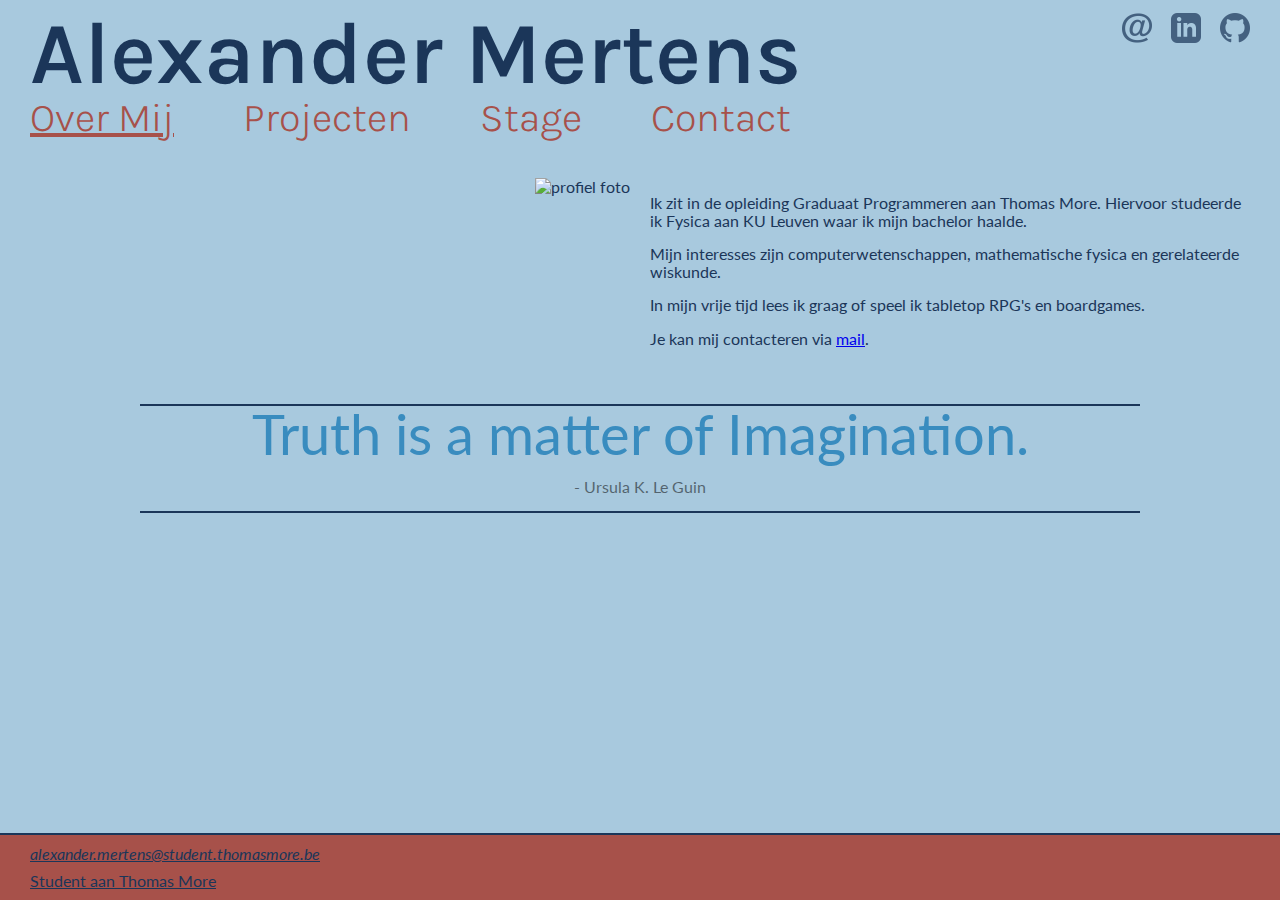
==== index.html @ 94bd8593 "Reposition content and footer" ====
<!DOCTYPE html>
<html>
  <head>
    <meta charset="utf-8" />
    <title>Alexander Mertens</title>
    <link
      href="https://fonts.googleapis.com/css2?family=Lato:ital,wght@0,100;0,300;0,400;0,700;0,900;1,100;1,300;1,400;1,700;1,900&display=swap"
      rel="stylesheet"
    />
    <link
      href="https://fonts.googleapis.com/css2?family=Karla:ital,wght@0,400;0,700;1,400;1,700&display=swap"
      rel="stylesheet"
    />
    <link href="styles/main.css" rel="stylesheet" />
  </head>
  <body>
    <header class="page-header">
      <h1>Alexander Mertens</h1>

      <nav class="socials-nav">
        <ul>
          <li>
            <a href="mailto:alexander.mertens@student.thomasmore.be">
              <img src="icons/mail.png" alt="Mail icon" />
            </a>
          </li>
          <li>
            <a href="https://www.linkedin.com/in/alexander-mertens3/">
              <img src="icons/linkedin.png" alt="Linkedin icon" />
            </a>
          </li>
          <li>
            <a href="https://github.com/AlexanderMertens">
              <img src="icons/github.png" alt="Github icon" />
            </a>
          </li>
        </ul>
      </nav>

      <nav class="main-nav">
        <ul>
          <li><a class="active" href="index.html">Over Mij</a></li>
          <li><a href="projecten.html">Projecten</a></li>
          <li><a href="stage.html">Stage</a></li>
          <li><a href="contact.html">Contact</a></li>
        </ul>
      </nav>
    </header>
    <main>
      <section id="introduction">
        <figure class="profile">
          <img src="images/profile.jpg" alt="profiel foto" />
        </figure>

        <div class="text-block">
          <p>
            Ik zit in de opleiding Graduaat Programmeren aan Thomas More.
            Hiervoor studeerde ik Fysica aan KU Leuven waar ik mijn bachelor
            haalde.
          </p>
          <p>
            Mijn interesses zijn computerwetenschappen, mathematische fysica en
            gerelateerde wiskunde.
          </p>
          <p>
            In mijn vrije tijd lees ik graag of speel ik tabletop RPG's en
            boardgames.
          </p>
          <p>
            Je kan mij contacteren via
            <a href="mailto:alexander.mertens@student.thomasmore.be">mail</a>.
          </p>
        </div>
      </section>
      <section id="quote">
        <blockquote>
          <h2>Truth is a matter of Imagination.</h2>
          <p>- Ursula K. Le Guin</p>
        </blockquote>
      </section>
    </main>

    <footer class="page-footer">
      <div class="content">
        <address>
          <a href="mailto:alexander.mertens@student.thomasmore.be"
            >alexander.mertens@student.thomasmore.be</a
          >
        </address>
        <p><a href="https://www.thomasmore.be/">Student aan Thomas More</a></p>
      </div>
    </footer>
  </body>
</html>
---- styles/main.css ----
html {
  font-family: "Lato", Arial, Helvetica, sans-serif;
  font-size: 16px;
  font-weight: 400;
  line-height: 1.1rem;
  color: #1b3659;
  background-color: #a8c9de;
}

body {
  margin: 0;
}

h1,
h2,
h3 {
  margin: 0;
}

h1 {
  font-size: 5.5rem;
  line-height: 5.5rem;
  font-weight: 600;
}

h2 {
  font-size: 3.5rem;
  line-height: 3.5rem;
  font-weight: 400;
  color: #398cbf;
}

/* HEADER */
.page-header {
  font-family: "Karla", Arial, Helvetica, sans-serif;
  margin: 10px 30px 30px;
  display: flex;
  flex-wrap: wrap;
  justify-content: space-between;
}

.page-header ul {
  margin: 0;
  padding: 0;
  font-size: 2.5rem;
  line-height: 2.5rem;
  font-weight: 300;
}

.page-header li {
  display: inline-block;
}

.socials-nav img:hover,
.socials-nav img:focus {
  opacity: 1;
  transform: scale(1.1);
}

.socials-nav img {
  max-width: 30px;
  height: auto;
  margin-left: 10px;
  opacity: 0.7;
}

.main-nav li {
  margin-right: 60px;
}

.main-nav a {
  color: #a7514a;
  text-decoration: none;
}

.main-nav a.active {
  text-decoration: underline;
  text-decoration-color: #a7514a;
}

.main-nav a:hover,
.main-nav a:focus,
.main-nav a.active {
  text-decoration: underline;
  text-decoration-color: #a7514a;
}

/* MAIN */
main {
  margin: 30px;
}

section#introduction {
  margin: 40px 0 40px;
  display: grid;
  grid-template-columns: 1fr 1fr;
}

#introduction figure {
  max-width: 600px;
  height: auto;
  justify-self: right;
  padding-right: 10px;
  margin: 0;
}

#introduction img {
  max-width: 600px;
  height: auto;
}

#introduction .text-block {
  padding-left: 10px;
}

blockquote {
  color: #398cbf;
  display: block;
  margin: 0 auto;
  text-align: center;
  border-style: solid none;
  border-color: #1b3659;
  border-width: 2px;
  width: 1000px;
}

blockquote p {
  color: black;
  opacity: 0.5;
}

/* CONTACT FORM*/
.contact-form {
  max-width: 400px;
  padding: 15px;
  margin: 0 auto;
}

.contact-form ul {
  margin: 20px 0;
  padding: 0;
  list-style-type: none;
}

.contact-form ul li {
  display: block;
  margin: 8px 0;
}

.contact-form input,
.contact-form textarea {
  width: 370px;
  padding: 0 10px;
  border: 0;
  margin: 0;
  font-family: "Lato", Arial, Helvetica, sans-serif;
  font-size: 1.2rem;
  line-height: 1.8rem;
  background-color: #1b3659;
  color: white;
}

.contact-form textarea {
  height: 150px;
}

.contact-form button {
  font-family: "Lato", Arial, Helvetica, sans-serif;
  font-size: 1.2rem;
  line-height: 1.8rem;
  background-color: #a8c9de;
  border: 5px solid #1b3659;
  cursor: pointer;
}

.visually-hidden {
  clip: rect(0 0 0 0);
  height: 1px;
  width: 1px;
  margin: -1px;
  overflow: hidden;
  padding: 0;
  position: absolute;
}

/* FOOTER */
.page-footer {
  width: 100%;
  padding: 0;
  border-top-style: solid;
  border-color: #1b3659;
  border-width: 2px;
  font-size: 1rem;
  line-height: 1.1rem;
  background-color: #a7514a;
  position: absolute;
  bottom: 0;
}

.page-footer .content {
  margin: 0 30px;
}

.page-footer address,
.page-footer p {
  margin: 10px 0;
}

.page-footer a {
  color: #1b3659;
  text-decoration: underline;
}
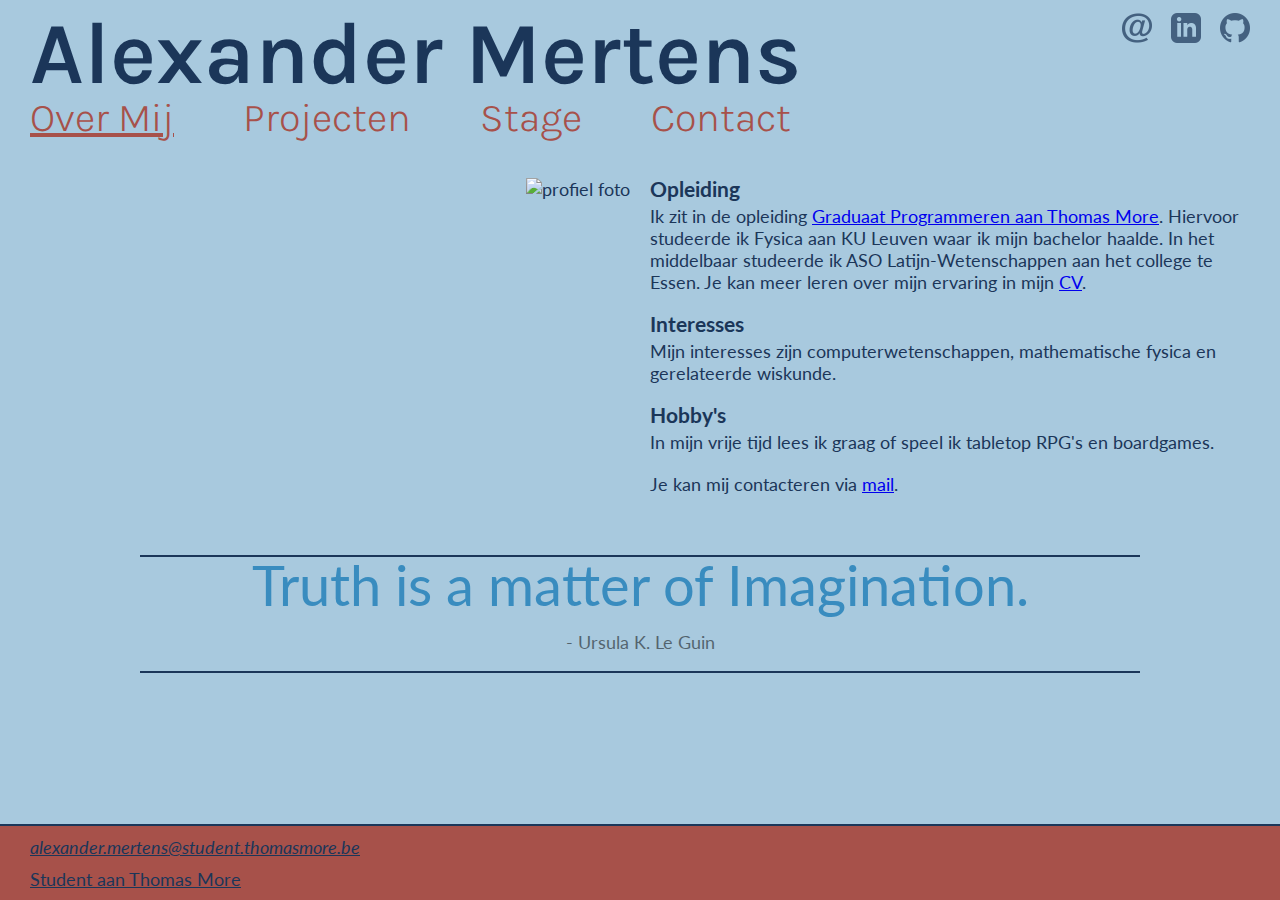
==== commit c6f1445d: "Add titles to about me page and adjust font sizes." ====
--- a/index.html
+++ b/index.html
@@ -1,94 +1,99 @@
 <!DOCTYPE html>
 <html>
-  <head>
-    <meta charset="utf-8" />
-    <title>Alexander Mertens</title>
-    <link
-      href="https://fonts.googleapis.com/css2?family=Lato:ital,wght@0,100;0,300;0,400;0,700;0,900;1,100;1,300;1,400;1,700;1,900&display=swap"
-      rel="stylesheet"
-    />
-    <link
-      href="https://fonts.googleapis.com/css2?family=Karla:ital,wght@0,400;0,700;1,400;1,700&display=swap"
-      rel="stylesheet"
-    />
-    <link href="styles/main.css" rel="stylesheet" />
-  </head>
-  <body>
-    <header class="page-header">
-      <h1>Alexander Mertens</h1>
 
-      <nav class="socials-nav">
-        <ul>
-          <li>
-            <a href="mailto:alexander.mertens@student.thomasmore.be">
-              <img src="icons/mail.png" alt="Mail icon" />
-            </a>
-          </li>
-          <li>
-            <a href="https://www.linkedin.com/in/alexander-mertens3/">
-              <img src="icons/linkedin.png" alt="Linkedin icon" />
-            </a>
-          </li>
-          <li>
-            <a href="https://github.com/AlexanderMertens">
-              <img src="icons/github.png" alt="Github icon" />
-            </a>
-          </li>
-        </ul>
-      </nav>
+<head>
+  <meta charset="utf-8" />
+  <title>Alexander Mertens</title>
+  <link
+    href="https://fonts.googleapis.com/css2?family=Lato:ital,wght@0,100;0,300;0,400;0,700;0,900;1,100;1,300;1,400;1,700;1,900&display=swap"
+    rel="stylesheet" />
+  <link href="https://fonts.googleapis.com/css2?family=Karla:ital,wght@0,400;0,700;1,400;1,700&display=swap"
+    rel="stylesheet" />
+  <link href="styles/main.css" rel="stylesheet" />
+</head>
 
-      <nav class="main-nav">
-        <ul>
-          <li><a class="active" href="index.html">Over Mij</a></li>
-          <li><a href="projecten.html">Projecten</a></li>
-          <li><a href="stage.html">Stage</a></li>
-          <li><a href="contact.html">Contact</a></li>
-        </ul>
-      </nav>
-    </header>
-    <main>
-      <section id="introduction">
-        <figure class="profile">
-          <img src="images/profile.jpg" alt="profiel foto" />
-        </figure>
+<body>
+  <header class="page-header">
+    <h1>Alexander Mertens</h1>
 
-        <div class="text-block">
-          <p>
-            Ik zit in de opleiding Graduaat Programmeren aan Thomas More.
-            Hiervoor studeerde ik Fysica aan KU Leuven waar ik mijn bachelor
-            haalde.
-          </p>
-          <p>
-            Mijn interesses zijn computerwetenschappen, mathematische fysica en
-            gerelateerde wiskunde.
-          </p>
-          <p>
-            In mijn vrije tijd lees ik graag of speel ik tabletop RPG's en
-            boardgames.
-          </p>
-          <p>
-            Je kan mij contacteren via
-            <a href="mailto:alexander.mertens@student.thomasmore.be">mail</a>.
-          </p>
-        </div>
-      </section>
-      <section id="quote">
-        <blockquote>
-          <h2>Truth is a matter of Imagination.</h2>
-          <p>- Ursula K. Le Guin</p>
-        </blockquote>
-      </section>
-    </main>
+    <nav class="socials-nav">
+      <ul>
+        <li>
+          <a href="mailto:alexander.mertens@student.thomasmore.be">
+            <img src="icons/mail.png" alt="Mail icon" />
+          </a>
+        </li>
+        <li>
+          <a href="https://www.linkedin.com/in/alexander-mertens3/">
+            <img src="icons/linkedin.png" alt="Linkedin icon" />
+          </a>
+        </li>
+        <li>
+          <a href="https://github.com/AlexanderMertens">
+            <img src="icons/github.png" alt="Github icon" />
+          </a>
+        </li>
+      </ul>
+    </nav>
 
-    <footer class="page-footer">
-      <div class="content">
-        <address>
-          <a href="mailto:alexander.mertens@student.thomasmore.be"
-            >alexander.mertens@student.thomasmore.be</a
-          >
-        </address>
-        <p><a href="https://www.thomasmore.be/">Student aan Thomas More</a></p>
+    <nav class="main-nav">
+      <ul>
+        <li><a class="active" href="index.html">Over Mij</a></li>
+        <li><a href="projecten.html">Projecten</a></li>
+        <li><a href="stage.html">Stage</a></li>
+        <li><a href="contact.html">Contact</a></li>
+      </ul>
+    </nav>
+  </header>
+  <main>
+    <section id="introduction">
+      <figure class="profile">
+        <img src="images/profile.jpg" alt="profiel foto" />
+      </figure>
+
+      <div class="text-block">
+        <h3>Opleiding</h3>
+        <p>
+          Ik zit in de opleiding
+          <a
+            href="https://www.thomasmore.be/opleidingen/graduaat/programmeren-dag-avondonderwijs/programmeren-dagonderwijs/antwerpen-0">Graduaat
+            Programmeren aan Thomas More</a>. Hiervoor studeerde ik Fysica aan KU Leuven waar ik mijn bachelor
+          haalde. In het middelbaar studeerde ik ASO Latijn-Wetenschappen aan
+          het college te Essen. Je kan meer leren over mijn ervaring in mijn
+          <a href="files/CV.pdf">CV</a>.
+        </p>
+        <h3>Interesses</h3>
+        <p>
+          Mijn interesses zijn computerwetenschappen, mathematische fysica en
+          gerelateerde wiskunde.
+        </p>
+        <h3>Hobby's</h3>
+        <p>
+          In mijn vrije tijd lees ik graag of speel ik tabletop RPG's en
+          boardgames.
+        </p>
+        <p>
+          Je kan mij contacteren via
+          <a href="mailto:alexander.mertens@student.thomasmore.be">mail</a>.
+        </p>
       </div>
-    </footer>
-  </body>
-</html>
+    </section>
+    <section id="quote">
+      <blockquote>
+        <h2>Truth is a matter of Imagination.</h2>
+        <p>- Ursula K. Le Guin</p>
+      </blockquote>
+    </section>
+  </main>
+
+  <footer class="page-footer">
+    <div class="content">
+      <address>
+        <a href="mailto:alexander.mertens@student.thomasmore.be">alexander.mertens@student.thomasmore.be</a>
+      </address>
+      <p><a href="https://www.thomasmore.be/">Student aan Thomas More</a></p>
+    </div>
+  </footer>
+</body>
+
+</html>--- a/styles/main.css
+++ b/styles/main.css
@@ -1,8 +1,8 @@
 html {
   font-family: "Lato", Arial, Helvetica, sans-serif;
-  font-size: 16px;
+  font-size: 18px;
   font-weight: 400;
-  line-height: 1.1rem;
+  line-height: 22px;
   color: #1b3659;
   background-color: #a8c9de;
 }
@@ -18,16 +18,24 @@
 }
 
 h1 {
-  font-size: 5.5rem;
-  line-height: 5.5rem;
+  font-size: 88px;
+  line-height: 88px;
   font-weight: 600;
 }
 
 h2 {
-  font-size: 3.5rem;
-  line-height: 3.5rem;
+  font-size: 56px;
+  line-height: 56px;
   font-weight: 400;
   color: #398cbf;
+}
+
+.text-block {
+  max-width: 600px;
+}
+
+.text-block p {
+  margin: 5px 0 20px;
 }
 
 /* HEADER */
@@ -42,8 +50,8 @@
 .page-header ul {
   margin: 0;
   padding: 0;
-  font-size: 2.5rem;
-  line-height: 2.5rem;
+  font-size: 40px;
+  line-height: 40px;
   font-weight: 300;
 }
 
@@ -85,7 +93,7 @@
   text-decoration-color: #a7514a;
 }
 
-/* MAIN */
+/* MAIN ABOUT ME*/
 main {
   margin: 30px;
 }
@@ -129,6 +137,8 @@
   opacity: 0.5;
 }
 
+/* PROJECTS SUMMARY PAGE */
+
 /* CONTACT FORM*/
 .contact-form {
   max-width: 400px;
@@ -154,8 +164,8 @@
   border: 0;
   margin: 0;
   font-family: "Lato", Arial, Helvetica, sans-serif;
-  font-size: 1.2rem;
-  line-height: 1.8rem;
+  font-size: 20px;
+  line-height: 28px;
   background-color: #1b3659;
   color: white;
 }
@@ -166,8 +176,8 @@
 
 .contact-form button {
   font-family: "Lato", Arial, Helvetica, sans-serif;
-  font-size: 1.2rem;
-  line-height: 1.8rem;
+  font-size: 20px;
+  line-height: 28px;
   background-color: #a8c9de;
   border: 5px solid #1b3659;
   cursor: pointer;
@@ -190,8 +200,6 @@
   border-top-style: solid;
   border-color: #1b3659;
   border-width: 2px;
-  font-size: 1rem;
-  line-height: 1.1rem;
   background-color: #a7514a;
   position: absolute;
   bottom: 0;
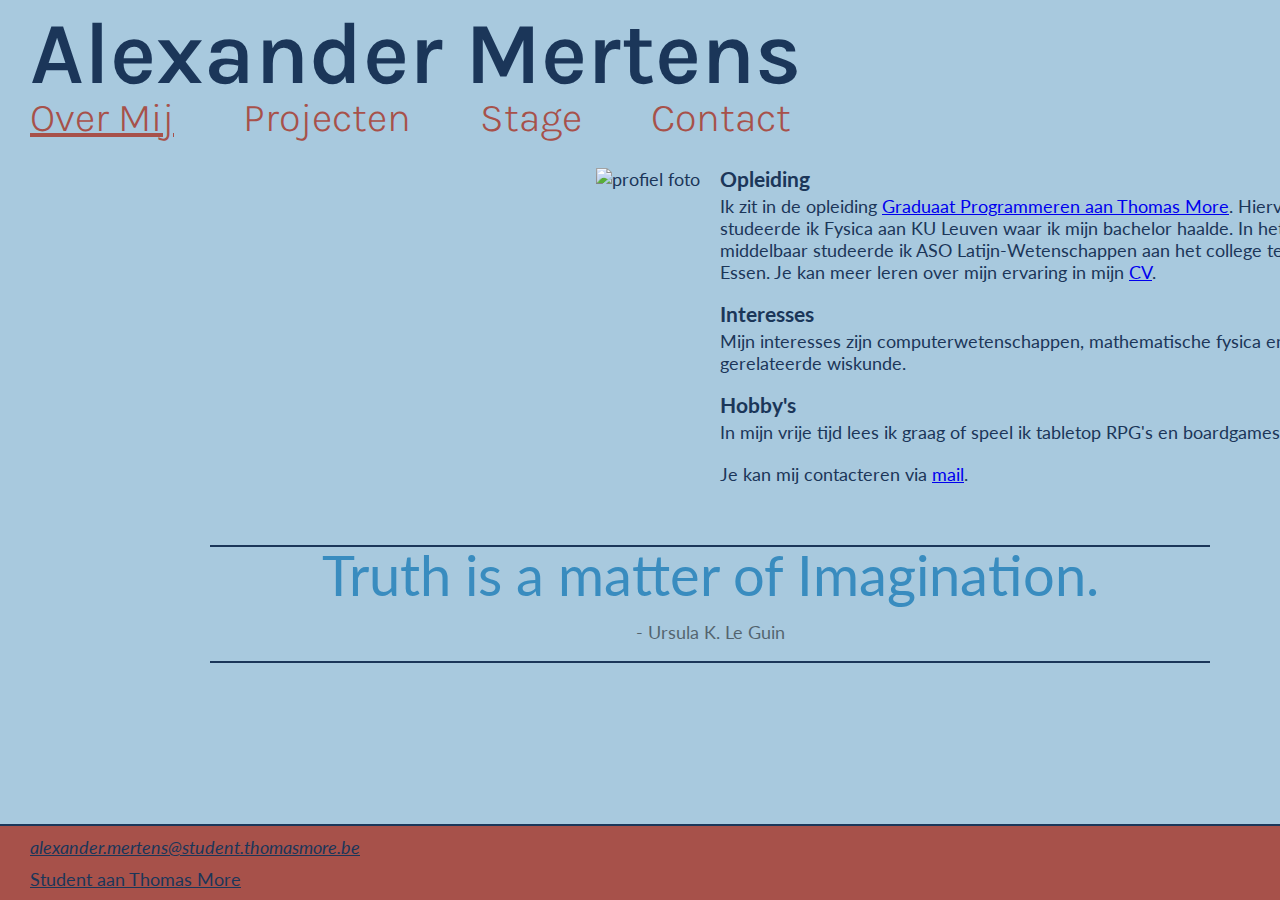
==== commit e181ceac: "Add content for portfolio project site" ====
--- a/index.html
+++ b/index.html
@@ -46,12 +46,12 @@
     </nav>
   </header>
   <main>
-    <section id="introduction">
-      <figure class="profile">
+    <section id="introduction" class="two-split">
+      <figure class="profile left">
         <img src="images/profile.jpg" alt="profiel foto" />
       </figure>
 
-      <div class="text-block">
+      <div class="text-block right">
         <h3>Opleiding</h3>
         <p>
           Ik zit in de opleiding
--- a/styles/main.css
+++ b/styles/main.css
@@ -11,6 +11,11 @@
   margin: 0;
 }
 
+header, main, footer {
+  width: 1380px; /*1440 - 2 * 30 (margin) px */
+  padding: 0 calc((100% - 1440px) / 2);
+}
+
 h1,
 h2,
 h3 {
@@ -28,6 +33,10 @@
   line-height: 56px;
   font-weight: 400;
   color: #398cbf;
+}
+
+h2.page-title {
+  margin-bottom: 20px;
 }
 
 .text-block {
@@ -95,30 +104,47 @@
 
 /* MAIN ABOUT ME*/
 main {
-  margin: 30px;
-}
-
-section#introduction {
-  margin: 40px 0 40px;
+  margin: 20px;
+}
+
+section.two-split{
+  margin: 0 0 40px;
   display: grid;
   grid-template-columns: 1fr 1fr;
 }
 
-#introduction figure {
+.two-split figure {
   max-width: 600px;
   height: auto;
+}
+
+.two-split img, 
+.two-split video {
+  max-width: 600px;
+  height: auto;
+}
+
+.two-split:last-child {
+  margin-bottom: 80px;
+}
+
+.left {
   justify-self: right;
-  padding-right: 10px;
-  margin: 0;
-}
-
-#introduction img {
-  max-width: 600px;
-  height: auto;
-}
-
-#introduction .text-block {
-  padding-left: 10px;
+  margin: 0 10px 0 0;
+}
+
+.right {
+  justify-self: left;
+  margin: 0 0 0 10px;
+}
+
+.two-split img,
+.two-split video {
+  display: block;
+}
+
+figure.bordered {
+  border: 2px solid #1b3659;
 }
 
 blockquote {
@@ -137,7 +163,50 @@
   opacity: 0.5;
 }
 
+.centered {
+  text-align: center;
+}
+
 /* PROJECTS SUMMARY PAGE */
+.projecten-container {
+  display: grid;
+  grid-template-columns: 1fr 1fr 1fr;
+}
+
+.projecten-container article {
+  display: flex;
+  align-items: flex-start;
+  flex-wrap: wrap;
+}
+
+.projecten-container article h2 {
+  width: 100%;
+}
+
+.projecten-container figure {
+  display: inline-block;
+  max-width: 250px;
+  height: auto;
+  margin: 20px 0 0 0;
+}
+
+.projecten-container p {
+  display: inline-block;
+  width: 150px;
+  margin-left: 10px;
+  font-size: 14px;
+  line-height: 18px;
+}
+
+.projecten-container img {
+  display: block;
+  max-width: 250px;
+  height: auto;
+}
+
+.project-summary {
+  text-decoration: none;
+}
 
 /* CONTACT FORM*/
 .contact-form {
@@ -201,7 +270,7 @@
   border-color: #1b3659;
   border-width: 2px;
   background-color: #a7514a;
-  position: absolute;
+  position: fixed;
   bottom: 0;
 }
 
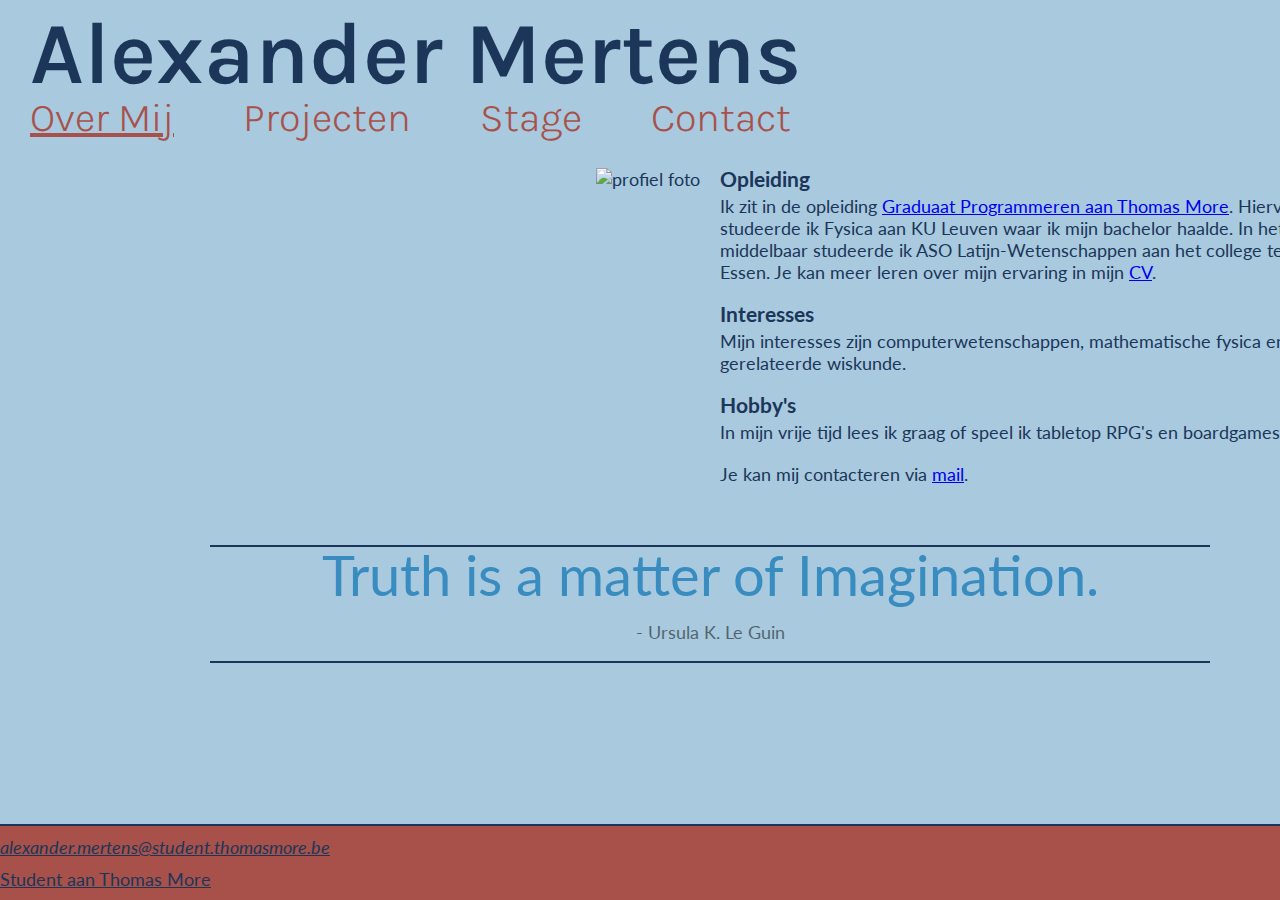
==== commit e2b26be9: "Made site title clickable" ====
--- a/index.html
+++ b/index.html
@@ -14,7 +14,7 @@
 
 <body>
   <header class="page-header">
-    <h1>Alexander Mertens</h1>
+    <h1><a href="index.html">Alexander Mertens</a></h1>
 
     <nav class="socials-nav">
       <ul>
--- a/styles/main.css
+++ b/styles/main.css
@@ -26,6 +26,11 @@
   font-size: 88px;
   line-height: 88px;
   font-weight: 600;
+}
+
+h1 a {
+  color: #1b3659;
+  text-decoration: none;
 }
 
 h2 {
@@ -264,8 +269,7 @@
 
 /* FOOTER */
 .page-footer {
-  width: 100%;
-  padding: 0;
+  padding: 0 calc((100% - 1380px) / 2);
   border-top-style: solid;
   border-color: #1b3659;
   border-width: 2px;
@@ -274,10 +278,6 @@
   bottom: 0;
 }
 
-.page-footer .content {
-  margin: 0 30px;
-}
-
 .page-footer address,
 .page-footer p {
   margin: 10px 0;
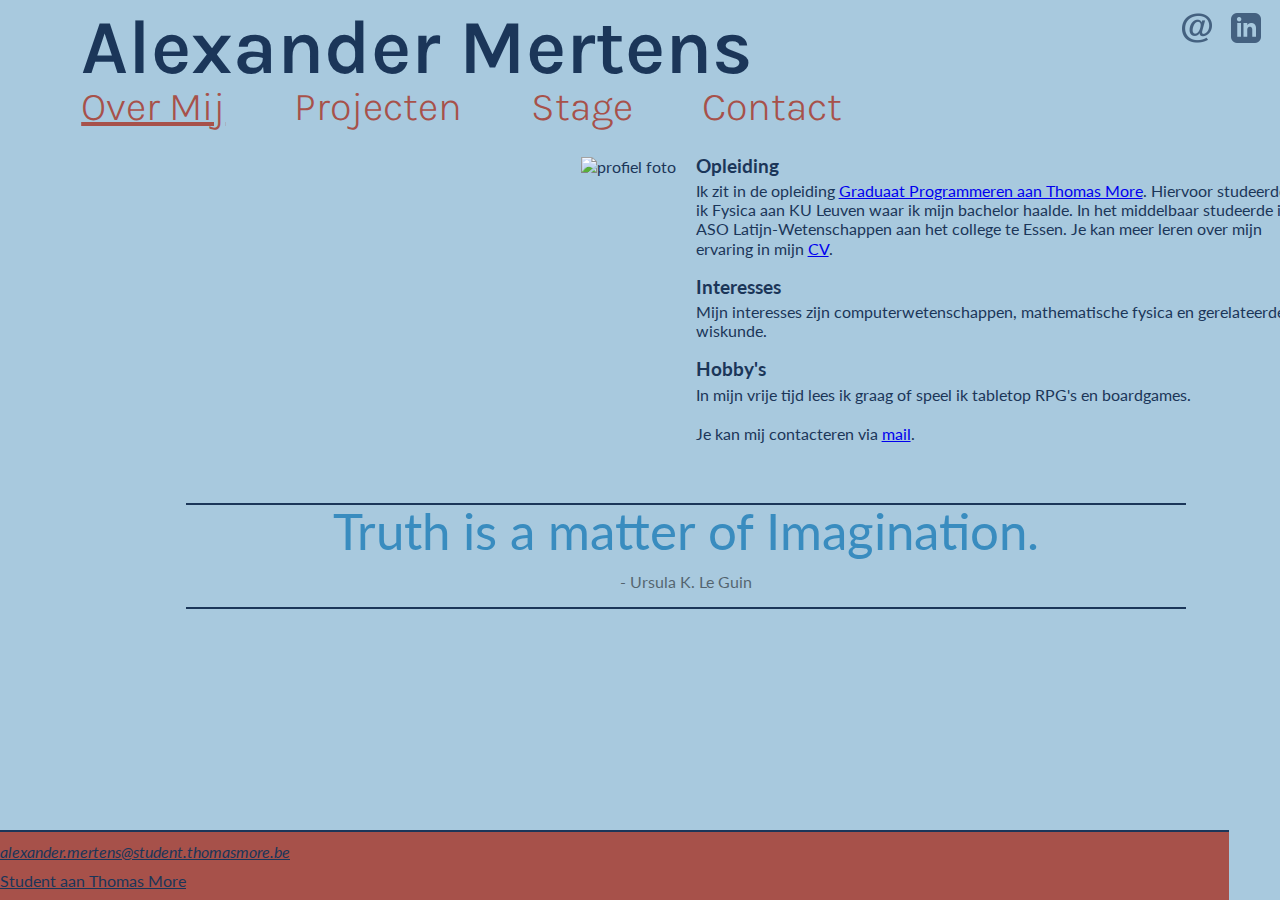
==== commit ad2ad115: "Formatting and adding some responsive units" ====
--- a/styles/main.css
+++ b/styles/main.css
@@ -1,8 +1,8 @@
 html {
   font-family: "Lato", Arial, Helvetica, sans-serif;
-  font-size: 18px;
+  font-size: 1.25vw;
   font-weight: 400;
-  line-height: 22px;
+  line-height: 1.5vw;
   color: #1b3659;
   background-color: #a8c9de;
 }
@@ -11,9 +11,11 @@
   margin: 0;
 }
 
-header, main, footer {
-  width: 1380px; /*1440 - 2 * 30 (margin) px */
-  padding: 0 calc((100% - 1440px) / 2);
+header,
+main,
+footer {
+  width: 96vw;
+  padding: 0 4vw;
 }
 
 h1,
@@ -23,8 +25,8 @@
 }
 
 h1 {
-  font-size: 88px;
-  line-height: 88px;
+  font-size: 6vw;
+  line-height: 6vw;
   font-weight: 600;
 }
 
@@ -34,8 +36,8 @@
 }
 
 h2 {
-  font-size: 56px;
-  line-height: 56px;
+  font-size: 4vw;
+  line-height: 4vw;
   font-weight: 400;
   color: #398cbf;
 }
@@ -112,7 +114,7 @@
   margin: 20px;
 }
 
-section.two-split{
+section.two-split {
   margin: 0 0 40px;
   display: grid;
   grid-template-columns: 1fr 1fr;
@@ -123,7 +125,7 @@
   height: auto;
 }
 
-.two-split img, 
+.two-split img,
 .two-split video {
   max-width: 600px;
   height: auto;
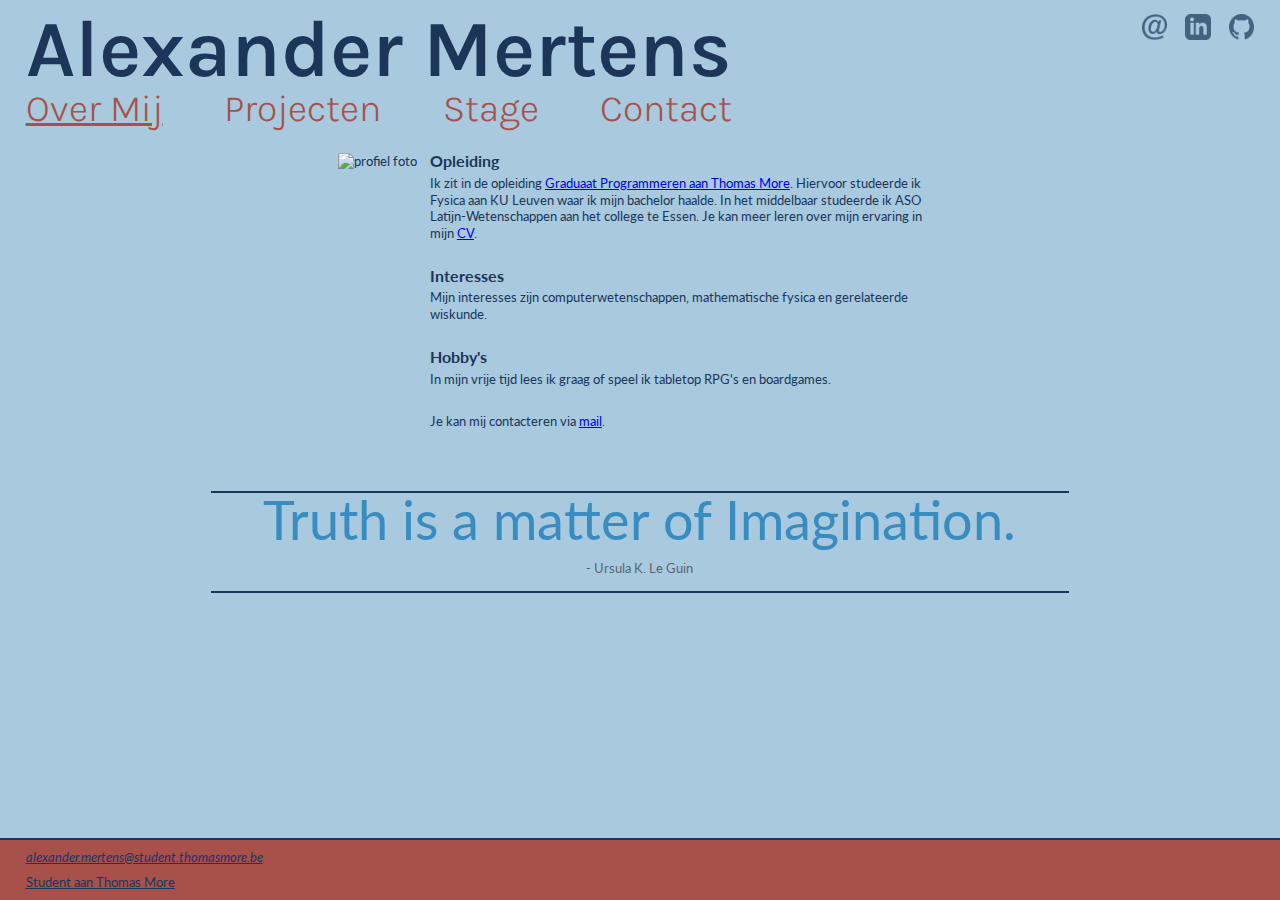
==== commit 31ebf808: "Make projects page responsive" ====
--- a/index.html
+++ b/index.html
@@ -3,6 +3,8 @@
 
 <head>
   <meta charset="utf-8" />
+  <meta name="viewport" content="width=device-width, initial-scale=1.0">
+  </metaname>
   <title>Alexander Mertens</title>
   <link
     href="https://fonts.googleapis.com/css2?family=Lato:ital,wght@0,100;0,300;0,400;0,700;0,900;1,100;1,300;1,400;1,700;1,900&display=swap"
--- a/styles/main.css
+++ b/styles/main.css
@@ -1,8 +1,8 @@
 html {
   font-family: "Lato", Arial, Helvetica, sans-serif;
-  font-size: 1.25vw;
+  font-size: calc(0.2em + 0.8vw);
   font-weight: 400;
-  line-height: 1.5vw;
+  line-height: 1.25em;
   color: #1b3659;
   background-color: #a8c9de;
 }
@@ -15,7 +15,11 @@
 main,
 footer {
   width: 96vw;
-  padding: 0 4vw;
+  padding: 0;
+}
+
+main {
+  margin: 2vw;
 }
 
 h1,
@@ -25,8 +29,8 @@
 }
 
 h1 {
-  font-size: 6vw;
-  line-height: 6vw;
+  font-size: 6rem;
+  line-height: 6rem;
   font-weight: 600;
 }
 
@@ -36,28 +40,20 @@
 }
 
 h2 {
-  font-size: 4vw;
-  line-height: 4vw;
+  font-size: 4rem;
+  line-height: 4rem;
   font-weight: 400;
   color: #398cbf;
 }
 
 h2.page-title {
-  margin-bottom: 20px;
-}
-
-.text-block {
-  max-width: 600px;
-}
-
-.text-block p {
-  margin: 5px 0 20px;
+  margin-bottom: 1.5vw;
 }
 
 /* HEADER */
 .page-header {
   font-family: "Karla", Arial, Helvetica, sans-serif;
-  margin: 10px 30px 30px;
+  margin: 0.7vw 2vw 2vw;
   display: flex;
   flex-wrap: wrap;
   justify-content: space-between;
@@ -66,8 +62,8 @@
 .page-header ul {
   margin: 0;
   padding: 0;
-  font-size: 40px;
-  line-height: 40px;
+  font-size: 2.8rem;
+  line-height: 2.8rem;
   font-weight: 300;
 }
 
@@ -82,14 +78,14 @@
 }
 
 .socials-nav img {
-  max-width: 30px;
+  max-width: 2vw;
   height: auto;
-  margin-left: 10px;
+  margin-left: 0.7vw;
   opacity: 0.7;
 }
 
 .main-nav li {
-  margin-right: 60px;
+  margin-right: 4.1vw;
 }
 
 .main-nav a {
@@ -110,39 +106,71 @@
 }
 
 /* MAIN ABOUT ME*/
-main {
-  margin: 20px;
-}
-
-section.two-split {
-  margin: 0 0 40px;
-  display: grid;
-  grid-template-columns: 1fr 1fr;
-}
-
-.two-split figure {
-  max-width: 600px;
-  height: auto;
-}
-
-.two-split img,
-.two-split video {
-  max-width: 600px;
-  height: auto;
+
+.two-split {
+  display: flex;
+  flex-flow: row wrap;
+  margin: 0 0 2.8vw;
+}
+
+@media only screen and (min-width: 700px) {
+  .two-split {
+    justify-content: center;
+  }
+  .two-split figure,
+  .two-split img,
+  .two-split video {
+    max-width: 40vw;
+    height: auto;
+    margin: 0;
+  }
+  .text-block {
+    max-width: 40vw;
+  }
+
+  .left {
+    margin-right: 1vw;
+  }
+
+  .right {
+    margin-left: 1vw;
+  }
+}
+
+@media only screen and (max-width: 699px) {
+  .two-split {
+    justify-content: flex-start;
+    max-width: 80vw;
+    margin: 0 auto 2.8vw;
+  }
+
+  .two-split figure {
+    margin: 0 0 1vw;
+  }
+
+  .two-split figure,
+  .two-split img,
+  .two-split video {
+    max-width: 80vw;
+    height: auto;
+    order: 2;
+  }
+
+  .text-block {
+    max-width: 80vw;
+  }
+}
+
+.text-block p {
+  margin: 0.4vw 0 2vw;
+}
+
+.profile {
+  margin: 0 0 1vw;
 }
 
 .two-split:last-child {
-  margin-bottom: 80px;
-}
-
-.left {
-  justify-self: right;
-  margin: 0 10px 0 0;
-}
-
-.right {
-  justify-self: left;
-  margin: 0 0 0 10px;
+  margin-bottom: 5.6vw;
 }
 
 .two-split img,
@@ -162,7 +190,7 @@
   border-style: solid none;
   border-color: #1b3659;
   border-width: 2px;
-  width: 1000px;
+  width: 67vw;
 }
 
 blockquote p {
@@ -176,86 +204,114 @@
 
 /* PROJECTS SUMMARY PAGE */
 .projecten-container {
-  display: grid;
-  grid-template-columns: 1fr 1fr 1fr;
+  display: flex;
+  flex-flow: row wrap;
 }
 
 .projecten-container article {
+  margin-right: 2vw;
+}
+
+.flex {
   display: flex;
-  align-items: flex-start;
+  justify-content: flex-start;
   flex-wrap: wrap;
 }
 
-.projecten-container article h2 {
-  width: 100%;
+@media only screen and (max-width: 1199px) {
+  .projecten-container article {
+    max-width: 46vw;
+  }
+
+  .projecten-container figure,
+  .projecten-container img {
+    max-width: 24vw;
+  }
+
+  .projecten-container p {
+    max-width: 19vw;
+  }
+}
+
+@media only screen and (min-width: 1200px) {
+  .projecten-container article {
+    max-width: 30vw;
+  }
+
+  .projecten-container figure,
+  .projecten-container img {
+    max-width: 16vw;
+  }
+
+  .projecten-container p {
+    max-width: 12vw;
+  }
 }
 
 .projecten-container figure {
   display: inline-block;
-  max-width: 250px;
-  height: auto;
-  margin: 20px 0 0 0;
+  height: 100%;
+  margin: 1.4vw 0 0 0;
 }
 
 .projecten-container p {
   display: inline-block;
-  width: 150px;
-  margin-left: 10px;
-  font-size: 14px;
-  line-height: 18px;
+  margin-left: 1.4vw;
+  font-size: 1rem;
+  line-height: 1.25rem;
 }
 
 .projecten-container img {
   display: block;
-  max-width: 250px;
-  height: auto;
 }
 
 .project-summary {
   text-decoration: none;
+  color: #1b3659;
 }
 
 /* CONTACT FORM*/
 .contact-form {
-  max-width: 400px;
-  padding: 15px;
+  max-width: 60vw;
   margin: 0 auto;
 }
 
 .contact-form ul {
-  margin: 20px 0;
+  margin: 1.4vw 0;
   padding: 0;
   list-style-type: none;
 }
 
 .contact-form ul li {
   display: block;
-  margin: 8px 0;
+  margin: 0.5vw 0;
 }
 
 .contact-form input,
 .contact-form textarea {
-  width: 370px;
-  padding: 0 10px;
+  width: 59vw;
+  padding: 0 0.7vw;
   border: 0;
   margin: 0;
   font-family: "Lato", Arial, Helvetica, sans-serif;
-  font-size: 20px;
-  line-height: 28px;
+  font-size: 1.4rem;
+  line-height: 2rem;
   background-color: #1b3659;
   color: white;
 }
 
 .contact-form textarea {
-  height: 150px;
+  height: 30vh;
+  max-height: 45vh;
+  resize: vertical;
 }
 
 .contact-form button {
   font-family: "Lato", Arial, Helvetica, sans-serif;
-  font-size: 20px;
-  line-height: 28px;
+  font-size: 1.4rem;
+  line-height: 2rem;
   background-color: #a8c9de;
-  border: 5px solid #1b3659;
+  border: 0.4vw solid #1b3659;
   cursor: pointer;
 }
 
@@ -271,7 +327,7 @@
 
 /* FOOTER */
 .page-footer {
-  padding: 0 calc((100% - 1380px) / 2);
+  padding: 0 2vw;
   border-top-style: solid;
   border-color: #1b3659;
   border-width: 2px;
@@ -282,7 +338,7 @@
 
 .page-footer address,
 .page-footer p {
-  margin: 10px 0;
+  margin: 0.7vw 0;
 }
 
 .page-footer a {
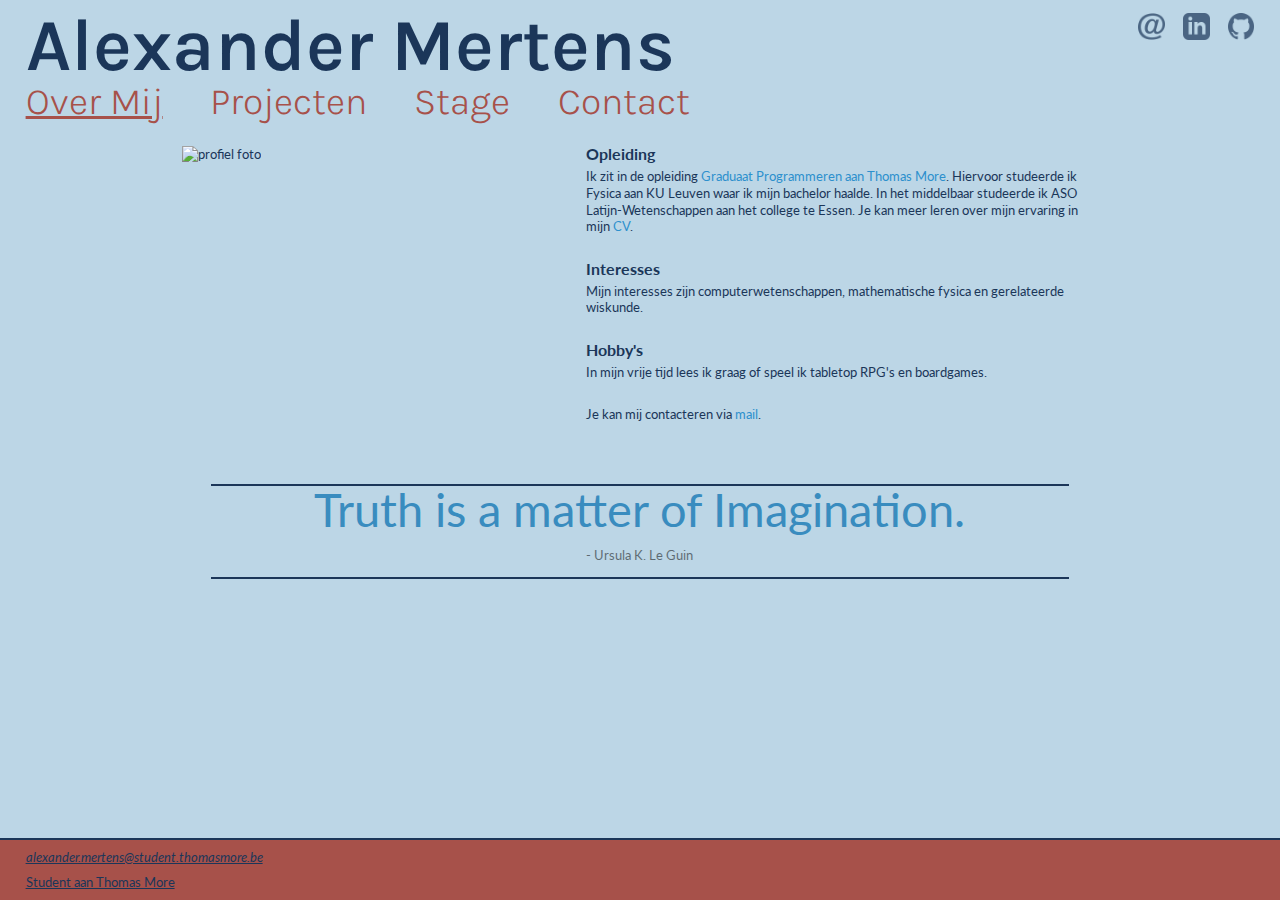
==== commit 3001d815: "Add hamurger menu for smaller screen sizes" ====
--- a/index.html
+++ b/index.html
@@ -4,6 +4,7 @@
 <head>
   <meta charset="utf-8" />
   <meta name="viewport" content="width=device-width, initial-scale=1.0">
+  <link rel="stylesheet" href="https://cdnjs.cloudflare.com/ajax/libs/font-awesome/4.7.0/css/font-awesome.min.css">
   </metaname>
   <title>Alexander Mertens</title>
   <link
@@ -15,10 +16,10 @@
 </head>
 
 <body>
-  <header class="page-header">
+  <header class="page-header" id="navbar">
     <h1><a href="index.html">Alexander Mertens</a></h1>
 
-    <nav class="socials-nav">
+    <nav class="socials-nav" id="socials-nav">
       <ul>
         <li>
           <a href="mailto:alexander.mertens@student.thomasmore.be">
@@ -38,7 +39,7 @@
       </ul>
     </nav>
 
-    <nav class="main-nav">
+    <nav class="main-nav" id="main-nav">
       <ul>
         <li><a class="active" href="index.html">Over Mij</a></li>
         <li><a href="projecten.html">Projecten</a></li>
@@ -46,6 +47,9 @@
         <li><a href="contact.html">Contact</a></li>
       </ul>
     </nav>
+    <a href="javascript:void(0);" class="reveal-icon" onclick="myFunction()">
+      <i class="fa fa-bars"></i>
+    </a>
   </header>
   <main>
     <section id="introduction" class="two-split">
@@ -96,6 +100,19 @@
       <p><a href="https://www.thomasmore.be/">Student aan Thomas More</a></p>
     </div>
   </footer>
+  <script>
+    function myFunction() {
+      let socials = document.getElementById("socials-nav");
+      let mainNav = document.getElementById("main-nav");
+      if (socials.style.display === "block") {
+        socials.style.display = "none";
+        mainNav.style.display = "none";
+      } else {
+        socials.style.display = "block";
+        mainNav.style.display = "block"
+      }
+    }
+  </script>
 </body>
 
 </html>--- a/styles/main.css
+++ b/styles/main.css
@@ -4,7 +4,7 @@
   font-weight: 400;
   line-height: 1.25em;
   color: #1b3659;
-  background-color: #a8c9de;
+  background-color: hsl(203, 45%, 82%);
 }
 
 body {
@@ -19,7 +19,7 @@
 }
 
 main {
-  margin: 2vw;
+  margin: 2vw 2vw 8vw;
 }
 
 h1,
@@ -29,8 +29,8 @@
 }
 
 h1 {
-  font-size: 6rem;
-  line-height: 6rem;
+  font-size: 5.5rem;
+  line-height: 5.5rem;
   font-weight: 600;
 }
 
@@ -40,8 +40,8 @@
 }
 
 h2 {
-  font-size: 4rem;
-  line-height: 4rem;
+  font-size: 3.5rem;
+  line-height: 3.5rem;
   font-weight: 400;
   color: #398cbf;
 }
@@ -54,9 +54,6 @@
 .page-header {
   font-family: "Karla", Arial, Helvetica, sans-serif;
   margin: 0.7vw 2vw 2vw;
-  display: flex;
-  flex-wrap: wrap;
-  justify-content: space-between;
 }
 
 .page-header ul {
@@ -67,10 +64,6 @@
   font-weight: 300;
 }
 
-.page-header li {
-  display: inline-block;
-}
-
 .socials-nav img:hover,
 .socials-nav img:focus {
   opacity: 1;
@@ -78,14 +71,18 @@
 }
 
 .socials-nav img {
-  max-width: 2vw;
+  max-width: 2rem;
   height: auto;
   margin-left: 0.7vw;
   opacity: 0.7;
 }
 
+.socials-nav li {
+  display: inline-block;
+}
+
 .main-nav li {
-  margin-right: 4.1vw;
+  margin-right: 3vw;
 }
 
 .main-nav a {
@@ -105,6 +102,43 @@
   text-decoration-color: #a7514a;
 }
 
+@media only screen and (min-width: 577px) {
+  .page-header {
+    display: flex;
+    flex-wrap: wrap;
+    justify-content: space-between;
+  }
+
+  .page-header .reveal-icon {
+    display: none;
+  }
+
+  .page-header #main-nav,
+  .page-header #socials-nav {
+    display: block;
+  }
+
+  .main-nav li {
+    display: inline-block;
+  }
+}
+
+@media only screen and (max-width: 576px) {
+  .page-header #main-nav,
+  .page-header #socials-nav {
+    display: none;
+  }
+
+  .page-header .reveal-icon {
+    display: block;
+    color: #a7514a;
+    position: absolute;
+    font-size: 14px;
+    right: 2px;
+    top: 0;
+  }
+}
+
 /* MAIN ABOUT ME*/
 
 .two-split {
@@ -115,7 +149,7 @@
 
 @media only screen and (min-width: 700px) {
   .two-split {
-    justify-content: center;
+    justify-content: space-around;
   }
   .two-split figure,
   .two-split img,
@@ -183,7 +217,7 @@
 }
 
 blockquote {
-  color: #398cbf;
+  color: #1b3659;
   display: block;
   margin: 0 auto;
   text-align: center;
@@ -205,11 +239,12 @@
 /* PROJECTS SUMMARY PAGE */
 .projecten-container {
   display: flex;
+  justify-content: space-between;
   flex-flow: row wrap;
 }
 
 .projecten-container article {
-  margin-right: 2vw;
+  margin-bottom: 2vw;
 }
 
 .flex {
@@ -256,7 +291,7 @@
 
 .projecten-container p {
   display: inline-block;
-  margin-left: 1.4vw;
+  margin-left: 1vw;
   font-size: 1rem;
   line-height: 1.25rem;
 }
@@ -345,3 +380,15 @@
   color: #1b3659;
   text-decoration: underline;
 }
+
+/* links */
+p a,
+a h2 {
+  text-decoration: none;
+  color: hsl(203, 64%, 49%);
+}
+
+p a:hover,
+a.project-summary:hover h2 {
+  text-decoration: underline;
+}
